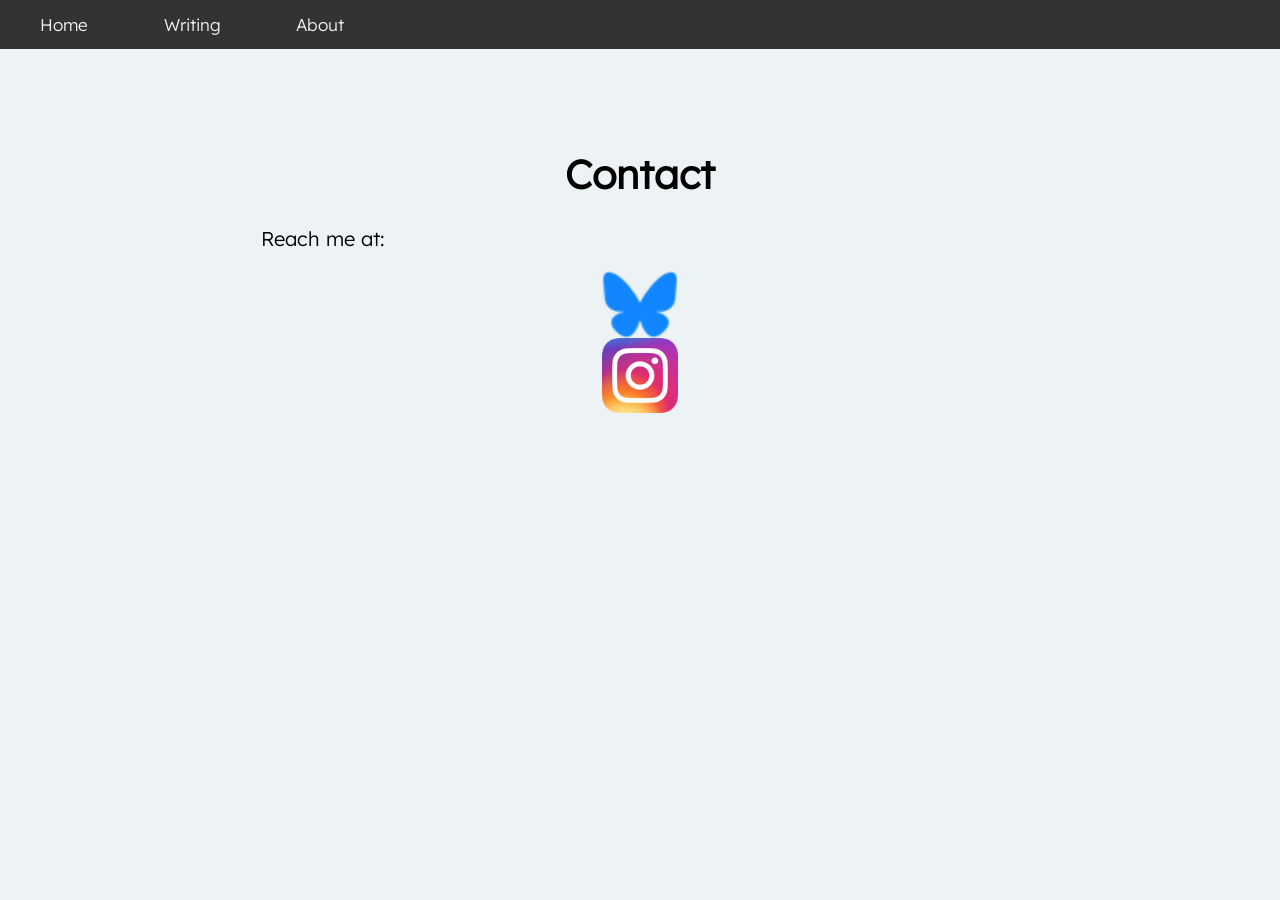
==== contact.html @ 95e24ff5 "Initial commit" ====
<!DOCTYPE html>
<html>
    <head>
    <meta http-equiv="content-type" content="text/html; charset=UTF-8">
    <meta charset="UTF-8">
    <meta name="viewport" content="width=device-width, initial-scale=1.0">
    <title>Contact</title>
    <!-- The style.css file allows you to change the look of your web pages.
            If you include the next line in all your web pages, they will all share the same look.
            This makes it easier to make new pages for your site. test-->
    <link href="style.css" rel="stylesheet" type="text/css" media="all">
    <style>
    </style>
    </head>

<body>
    <div class="topnav">
        <a href="/">Home</a>
        <a href="/writing.html">Writing</a>
        <a href="/about.html">About</a>
    </div> 
    <div class="content">
        <h1 style="text-align: center">Contact</h1>
        <p>
            Reach me at:
        </p>
        <a href="https://bsky.app/profile/moraganderson.bsky.social"><img class="icon" src="/images/Bluesky_icon.png"></a>
        <a href="https://www.instagram.com/morag_caimbeul/"><img class="icon" src="/images/Instagram_icon.png"></a>
    </div>
</body>
</html>
---- style.css ----
@font-face {
    font-family: "LexendLight";
    src: url(Lexend-Light.ttf);
  }

body{
    padding-bottom: 50px;
    background-color: hsl(201 31% 94.5%);
    text-align: center;
    font-family: "LexendLight";
}

p{
  text-align: left;
}

a {
  text-decoration: none;
  color: inherit;
}

.content{
  display: block;
  width: 60%;
  margin: auto;
  margin-top: 100px;
  text-align: left;
  font-size: 20px;
  color: black;
}

.content-text-box {
  width: 65%;
  display: block;
  margin: auto;
  margin-top: 20px;
  margin-bottom: 20px;
}

img {
    display: flex;
    justify-content: center;
    margin: auto;
    width: 40vw;
}
.icon {
  width: 10%;
}

.topnav {
    background-color: #333;
    overflow: hidden;
    width:100vw;
    margin:-8px;
    margin-bottom: 20px;
  }
  
  /* Style the links inside the navigation bar */
  .topnav a {
    float: left;
    width: 10vw;
    color: #f2f2f2;
    text-align: center;
    padding: 14px 0px;
    text-decoration: none;
    font-size: 17px;
  }
  
  /* Change the color of links on hover */
  .topnav a:hover {
    background-color: #ddd;
    color: black;
  }
  
@media only screen and (max-width: 600px) {
  .content{
    display: block;
    width: 80%;
    margin: auto;
    text-align: left;
    font-size: 20px;
    color: black;
  }

  .content-text-box {
    width: 100%;
    display: block;
    margin: auto;
    margin-top: 20px;
    margin-bottom: 20px;
  }

  img {
      display: inline;
      margin: 0 auto;
      width: 80vw;
  }

  .icon {
    width: 20%;
  }

  .topnav a {
    float: left;
    width: 33vw;
    color: #f2f2f2;
    text-align: center;
    padding: 14px 0px;
    text-decoration: none;
    font-size: 17px;
  }
}
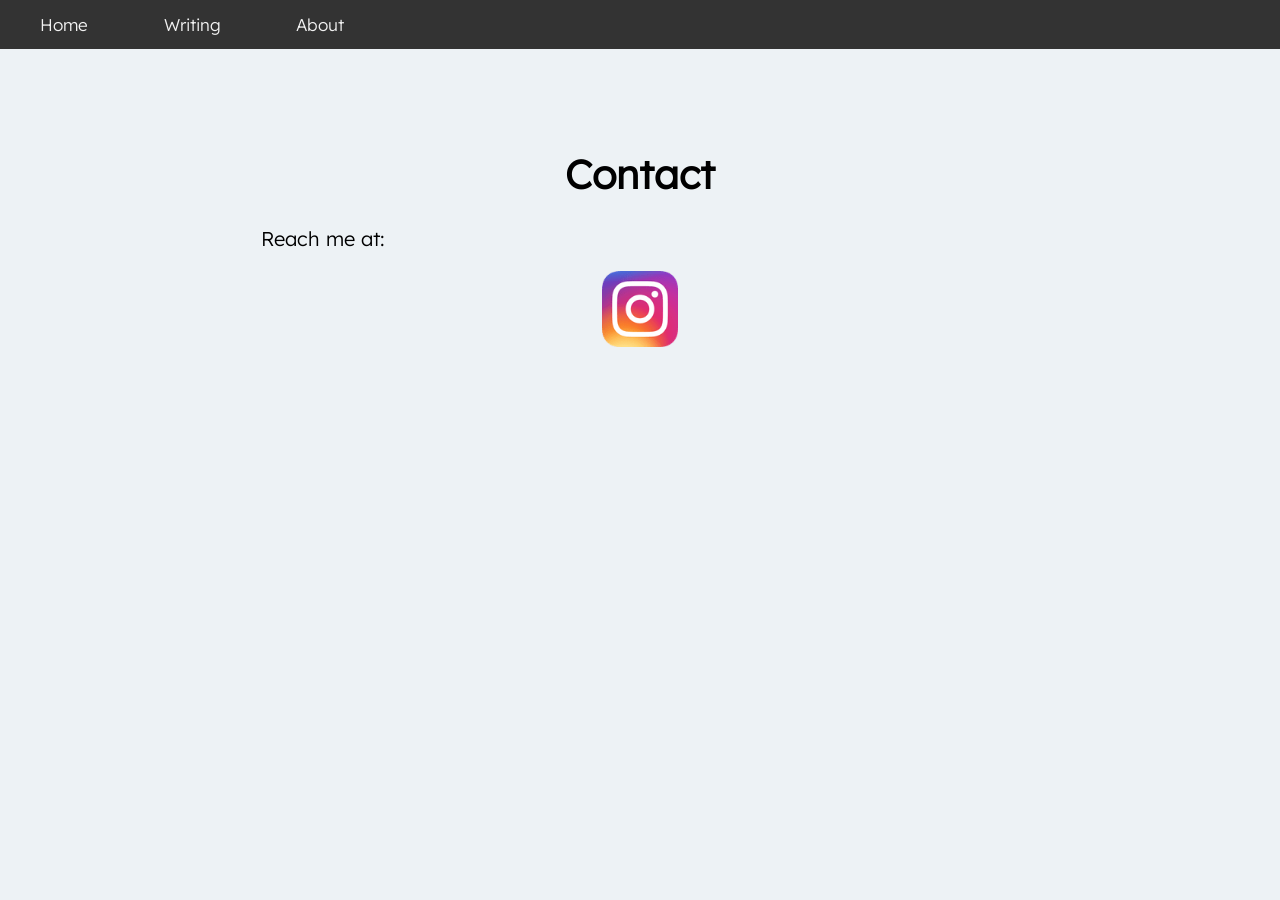
==== commit ee892fb6: "Update contact.html" ====
--- a/contact.html
+++ b/contact.html
@@ -24,7 +24,6 @@
         <p>
             Reach me at:
         </p>
-        <a href="https://bsky.app/profile/moraganderson.bsky.social"><img class="icon" src="/images/Bluesky_icon.png"></a>
         <a href="https://www.instagram.com/morag_caimbeul/"><img class="icon" src="/images/Instagram_icon.png"></a>
     </div>
 </body>
